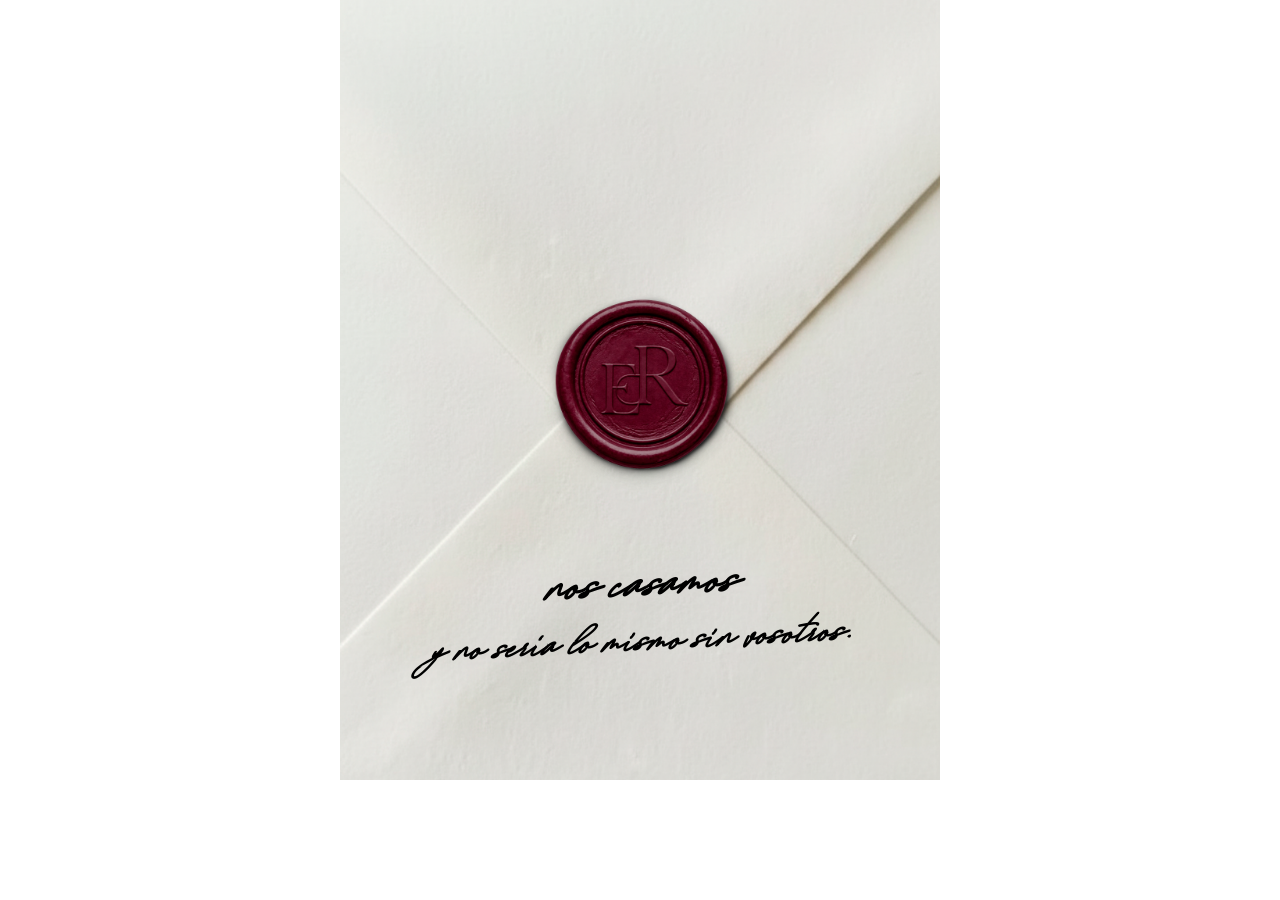
==== index.html @ 94cebf09 "initial" ====
<!doctype html>
<html lang="es">
<head>
  <meta charset="utf-8" />
  <meta name="viewport" content="width=device-width, initial-scale=1" />
  <title>NOS CASAMOS</title>
  <link rel="icon" href="Sellodecera_ sombra.png" type="image/png" />
  <link rel="stylesheet" href="styles-index.css" />
<link rel="preconnect" href="https://fonts.googleapis.com">
<link rel="preconnect" href="https://fonts.gstatic.com" crossorigin>
<link href="https://fonts.googleapis.com/css2?family=The+Girl+Next+Door&display=swap" rel="stylesheet">
</head>
<body>
  <div class="wrap">

    <img id="sobre" src="Sellodecera_ sombra.png" alt="Sobre" />
    
  </div>

  <p style="text-align: center; margin-top: -250px;" class="letter-type">nos casamos</p>
  <p style="text-align: center; margin-top: -70px;" class="letter-type-2">y no sería lo mismo sin vosotros.</p>

  <script>
    const img = document.getElementById("sobre");
    let animando = false;

    img.addEventListener("click", () => {
      if (animando) return;

      animando = true;
      img.style.animation = 'spin 1.5s linear';

      setTimeout(() => {
        animando = false;
        img.style.animation = 'none';
        img.style.transform = 'rotate(0deg)';
        window.location.href = "boda.html";
      }, 1500);
    });
</script>
</body>
</html>
---- styles-index.css ----
body { 
  font-family: system-ui, Arial, sans-serif; 
  padding: 0px;
  max-width: 600px;
  margin: 0 auto;
}

@font-face {
  font-family: "August Script";
  src: url("August Script Bold Free.ttf") format("truetype");
}

.wrap {
  background-image: url(sobre_blanco.png);
  background-size: cover;
  background-position: center;
  background-repeat: no-repeat;
  height: 780px;
  display: flex;
  justify-content: center;
  align-items: center;
}

#sobre {
  width: 300px;
  height: 200px;
  object-fit: contain;
  cursor: pointer;
  user-select: none;
  -webkit-user-drag: none;
  background: transparent;
}
.letter-type{
    font-family: "August Script", cursive;
  font-weight: 800;
  font-size: 50px;
  font-style: oblique;
  transform: rotate(-3deg);
}
.letter-type-2{
  font-family: "August Script", cursive;
  font-weight: 800;
  font-size: 40px;
  font-style: oblique;
  transform: rotate(-3deg);
}

@keyframes spin {
  from {
    transform: translateY(0);
    opacity: 1;
  }
  to {
    transform: translateY(-100px);
    opacity: 0;
  }
}

.hint { 
  color: #444; 
  font-size: 14px; 
}
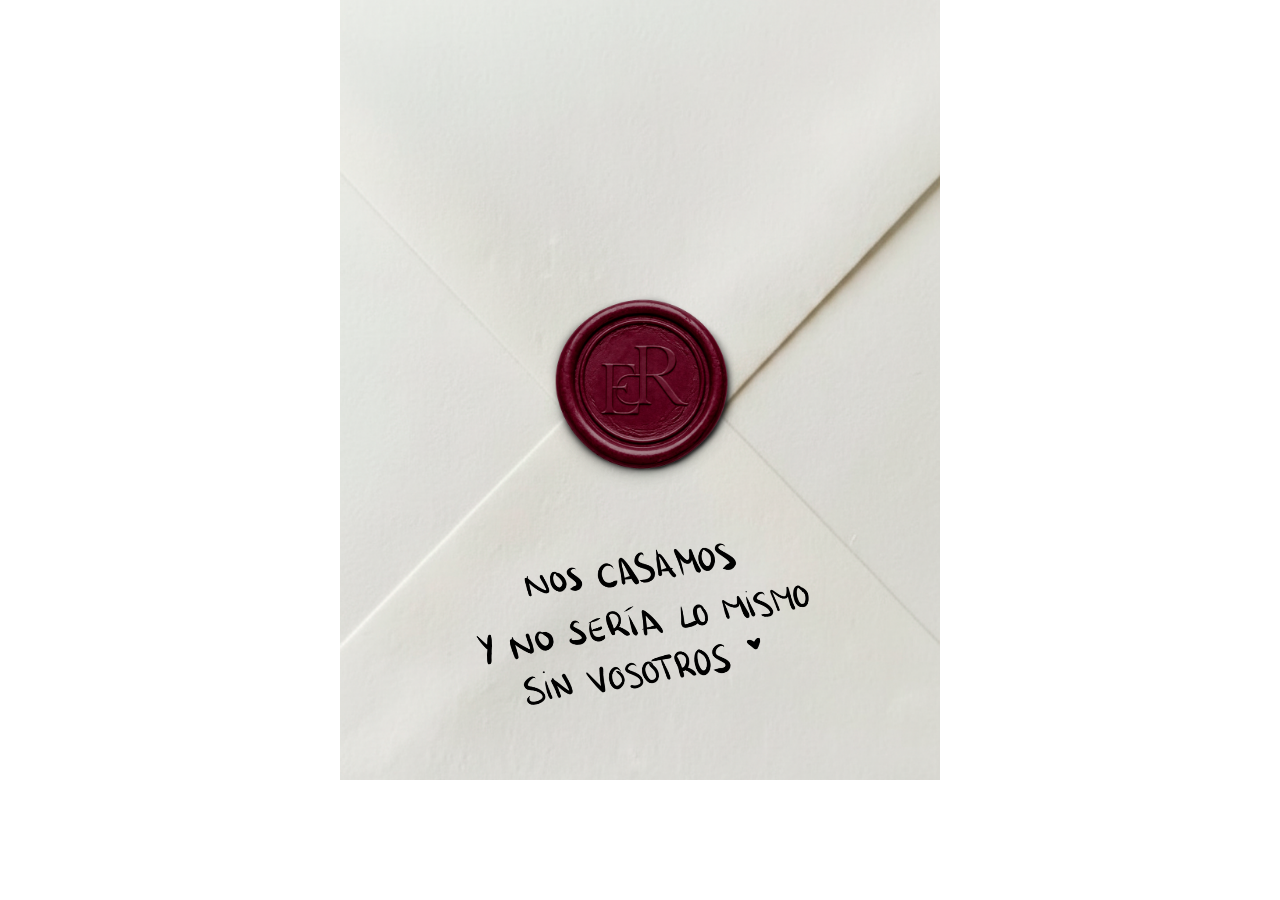
==== commit 87e91d72: "cambios titulo Co-authored-by: Copilot <copilot@github.com>" ====
--- a/index.html
+++ b/index.html
@@ -17,8 +17,7 @@
     
   </div>
 
-  <p style="text-align: center; margin-top: -250px;" class="letter-type">nos casamos</p>
-  <p style="text-align: center; margin-top: -70px;" class="letter-type-2">y no sería lo mismo sin vosotros.</p>
+  <img src="titulo.png" alt="nos casamos" style="text-align: center; margin-top: -250px; display: block; margin-left: auto; margin-right: auto; max-width: 70%; height: auto;" class="letter-type" />
 
   <script>
     const img = document.getElementById("sobre");
@@ -28,14 +27,13 @@
       if (animando) return;
 
       animando = true;
-      img.style.animation = 'spin 1.5s linear';
-
+      document.body.style.backgroundColor = '#000';
+      document.body.style.opacity = '0';
+      document.body.style.transition = 'opacity 1.5s ease-out';
+      
       setTimeout(() => {
-        animando = false;
-        img.style.animation = 'none';
-        img.style.transform = 'rotate(0deg)';
         window.location.href = "boda.html";
-      }, 1500);
+      }, 500);
     });
 </script>
 </body>
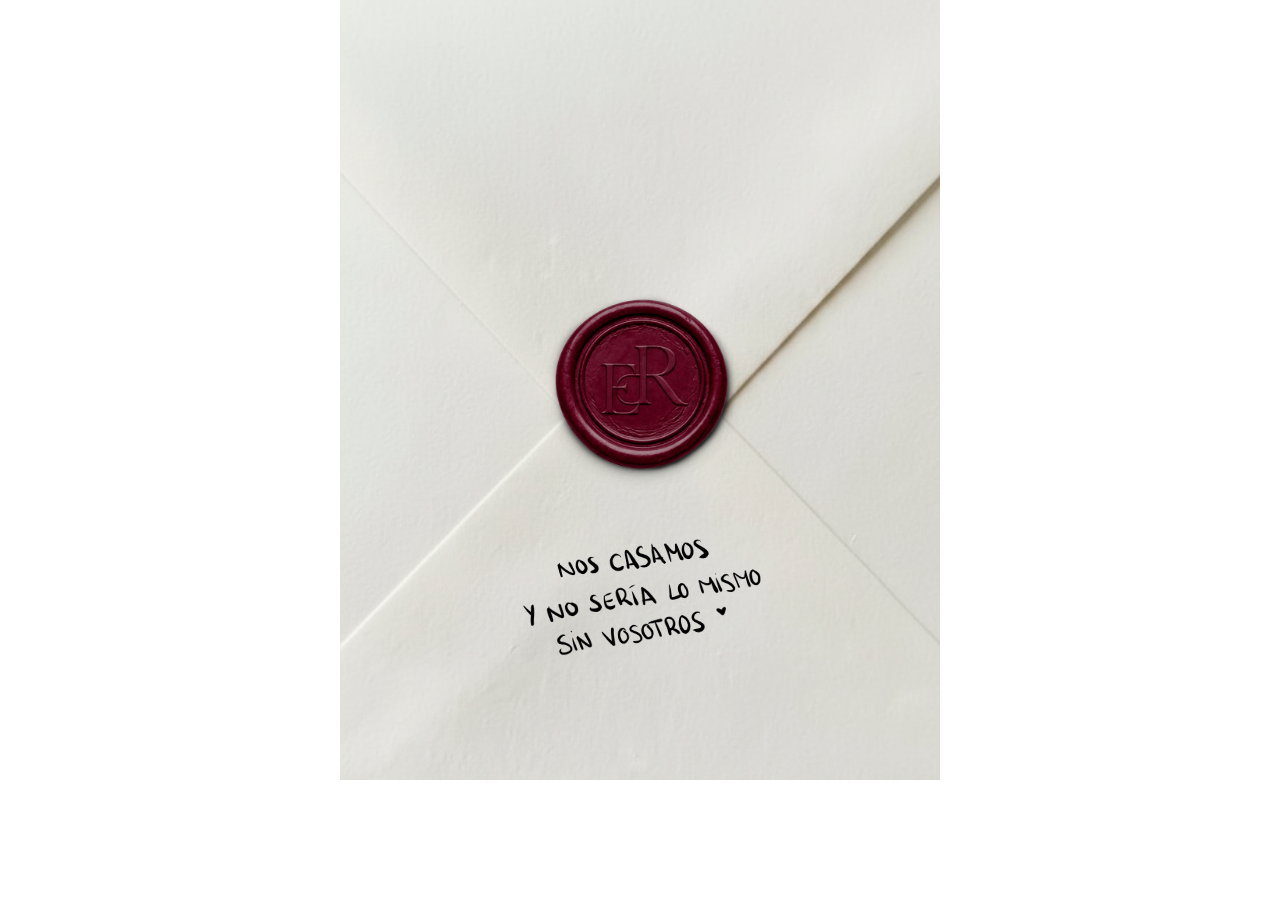
==== commit 08aeb6cf: "último 2 Co-authored-by: Copilot <copilot@github.com>" ====
--- a/index.html
+++ b/index.html
@@ -17,7 +17,7 @@
     
   </div>
 
-  <img src="titulo.png" alt="nos casamos" style="text-align: center; margin-top: -250px; display: block; margin-left: auto; margin-right: auto; max-width: 70%; height: auto;" class="letter-type" />
+  <img src="titulo.png" alt="nos casamos" style="text-align: center; margin-top: -250px; display: block; margin-left: auto; margin-right: auto; max-width: 50%; height: auto;" class="letter-type" />
 
   <script>
     const img = document.getElementById("sobre");
